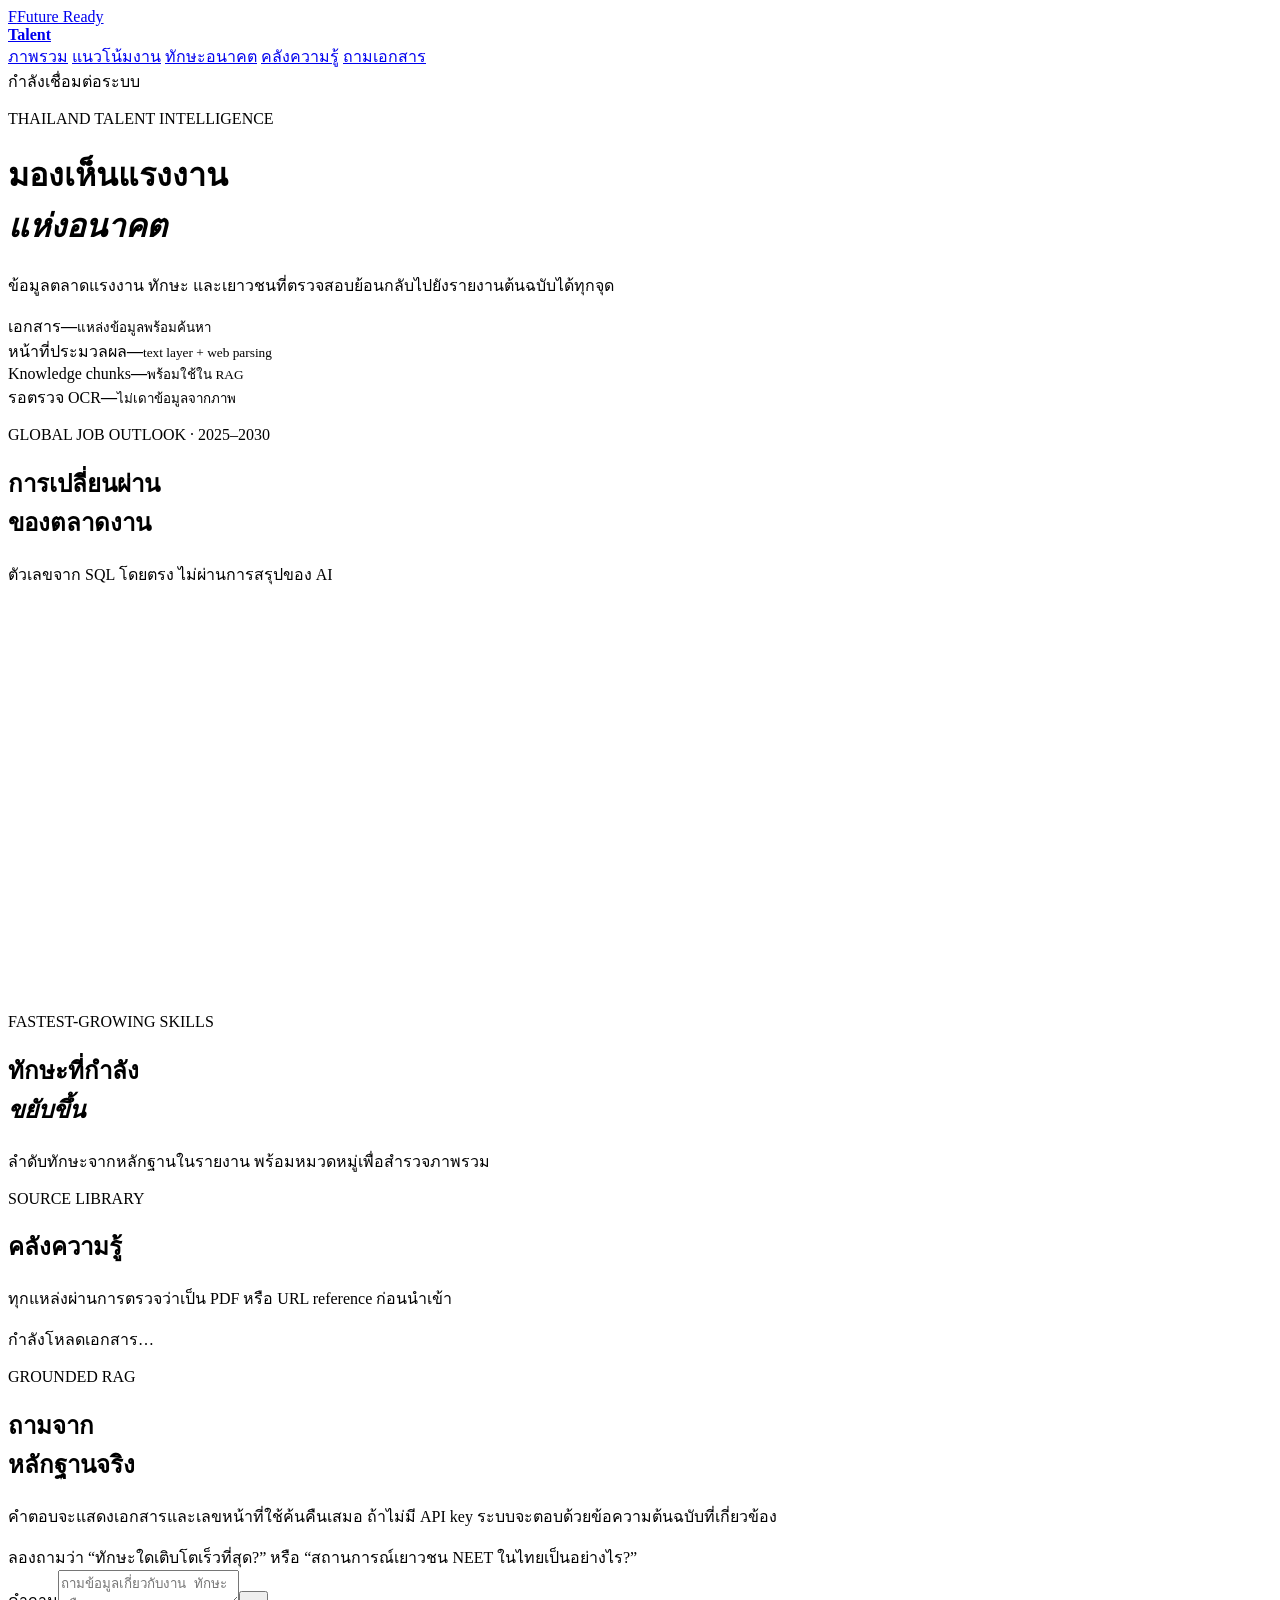
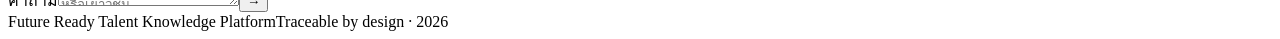
==== frontend/index.html @ b45962de "feat: build future ready talent knowledge platform" ====
<!doctype html>
<html lang="th">
<head>
  <meta charset="utf-8">
  <meta name="viewport" content="width=device-width,initial-scale=1">
  <meta name="description" content="Future Ready Talent knowledge dashboard">
  <title>Future Ready Talent</title>
  <link rel="stylesheet" href="/assets/styles.css">
</head>
<body>
  <aside class="sidebar">
    <a class="brand" href="#top"><span class="mark">F</span><span>Future Ready<br><b>Talent</b></span></a>
    <nav>
      <a class="active" href="#overview">ภาพรวม</a>
      <a href="#outlook">แนวโน้มงาน</a>
      <a href="#skills">ทักษะอนาคต</a>
      <a href="#knowledge">คลังความรู้</a>
      <a href="#ask">ถามเอกสาร</a>
    </nav>
    <div class="sidebar-note"><span class="pulse"></span><span id="systemStatus">กำลังเชื่อมต่อระบบ</span></div>
  </aside>

  <main id="top">
    <header>
      <div><p class="eyebrow">THAILAND TALENT INTELLIGENCE</p><h1>มองเห็นแรงงาน<br><em>แห่งอนาคต</em></h1></div>
      <p class="intro">ข้อมูลตลาดแรงงาน ทักษะ และเยาวชนที่ตรวจสอบย้อนกลับไปยังรายงานต้นฉบับได้ทุกจุด</p>
    </header>

    <section id="overview" class="stats" aria-label="สถิติข้อมูล">
      <article><span>เอกสาร</span><strong id="docCount">—</strong><small>แหล่งข้อมูลพร้อมค้นหา</small></article>
      <article><span>หน้าที่ประมวลผล</span><strong id="pageCount">—</strong><small>text layer + web parsing</small></article>
      <article><span>Knowledge chunks</span><strong id="chunkCount">—</strong><small>พร้อมใช้ใน RAG</small></article>
      <article><span>รอตรวจ OCR</span><strong id="reviewCount">—</strong><small>ไม่เดาข้อมูลจากภาพ</small></article>
    </section>

    <section id="outlook" class="panel split">
      <div>
        <p class="eyebrow">GLOBAL JOB OUTLOOK · 2025–2030</p>
        <h2>การเปลี่ยนผ่าน<br>ของตลาดงาน</h2>
        <p class="muted">ตัวเลขจาก SQL โดยตรง ไม่ผ่านการสรุปของ AI</p>
        <div id="demandLegend" class="legend"></div>
      </div>
      <div><canvas id="demandChart" width="720" height="390" aria-label="กราฟแนวโน้มจำนวนงาน"></canvas><p id="chartSource" class="source"></p></div>
    </section>

    <section id="skills" class="panel">
      <div class="section-head"><div><p class="eyebrow">FASTEST-GROWING SKILLS</p><h2>ทักษะที่กำลัง<br><em>ขยับขึ้น</em></h2></div><p>ลำดับทักษะจากหลักฐานในรายงาน พร้อมหมวดหมู่เพื่อสำรวจภาพรวม</p></div>
      <div id="skillGrid" class="skill-grid"></div>
    </section>

    <section id="knowledge" class="panel">
      <div class="section-head"><div><p class="eyebrow">SOURCE LIBRARY</p><h2>คลังความรู้</h2></div><p>ทุกแหล่งผ่านการตรวจว่าเป็น PDF หรือ URL reference ก่อนนำเข้า</p></div>
      <div id="documents" class="documents"><div class="loading">กำลังโหลดเอกสาร…</div></div>
    </section>

    <section id="ask" class="ask-panel">
      <div class="ask-copy"><p class="eyebrow light">GROUNDED RAG</p><h2>ถามจาก<br>หลักฐานจริง</h2><p>คำตอบจะแสดงเอกสารและเลขหน้าที่ใช้ค้นคืนเสมอ ถ้าไม่มี API key ระบบจะตอบด้วยข้อความต้นฉบับที่เกี่ยวข้อง</p></div>
      <div class="chat">
        <div id="messages" class="messages"><div class="message assistant">ลองถามว่า “ทักษะใดเติบโตเร็วที่สุด?” หรือ “สถานการณ์เยาวชน NEET ในไทยเป็นอย่างไร?”</div></div>
        <form id="chatForm"><label class="sr-only" for="question">คำถาม</label><textarea id="question" rows="2" maxlength="1000" placeholder="ถามข้อมูลเกี่ยวกับงาน ทักษะ หรือเยาวชน…" required></textarea><button type="submit" aria-label="ส่งคำถาม">→</button></form>
      </div>
    </section>
    <footer><span>Future Ready Talent Knowledge Platform</span><span>Traceable by design · 2026</span></footer>
  </main>
  <script src="/assets/app.js" defer></script>
</body>
</html>
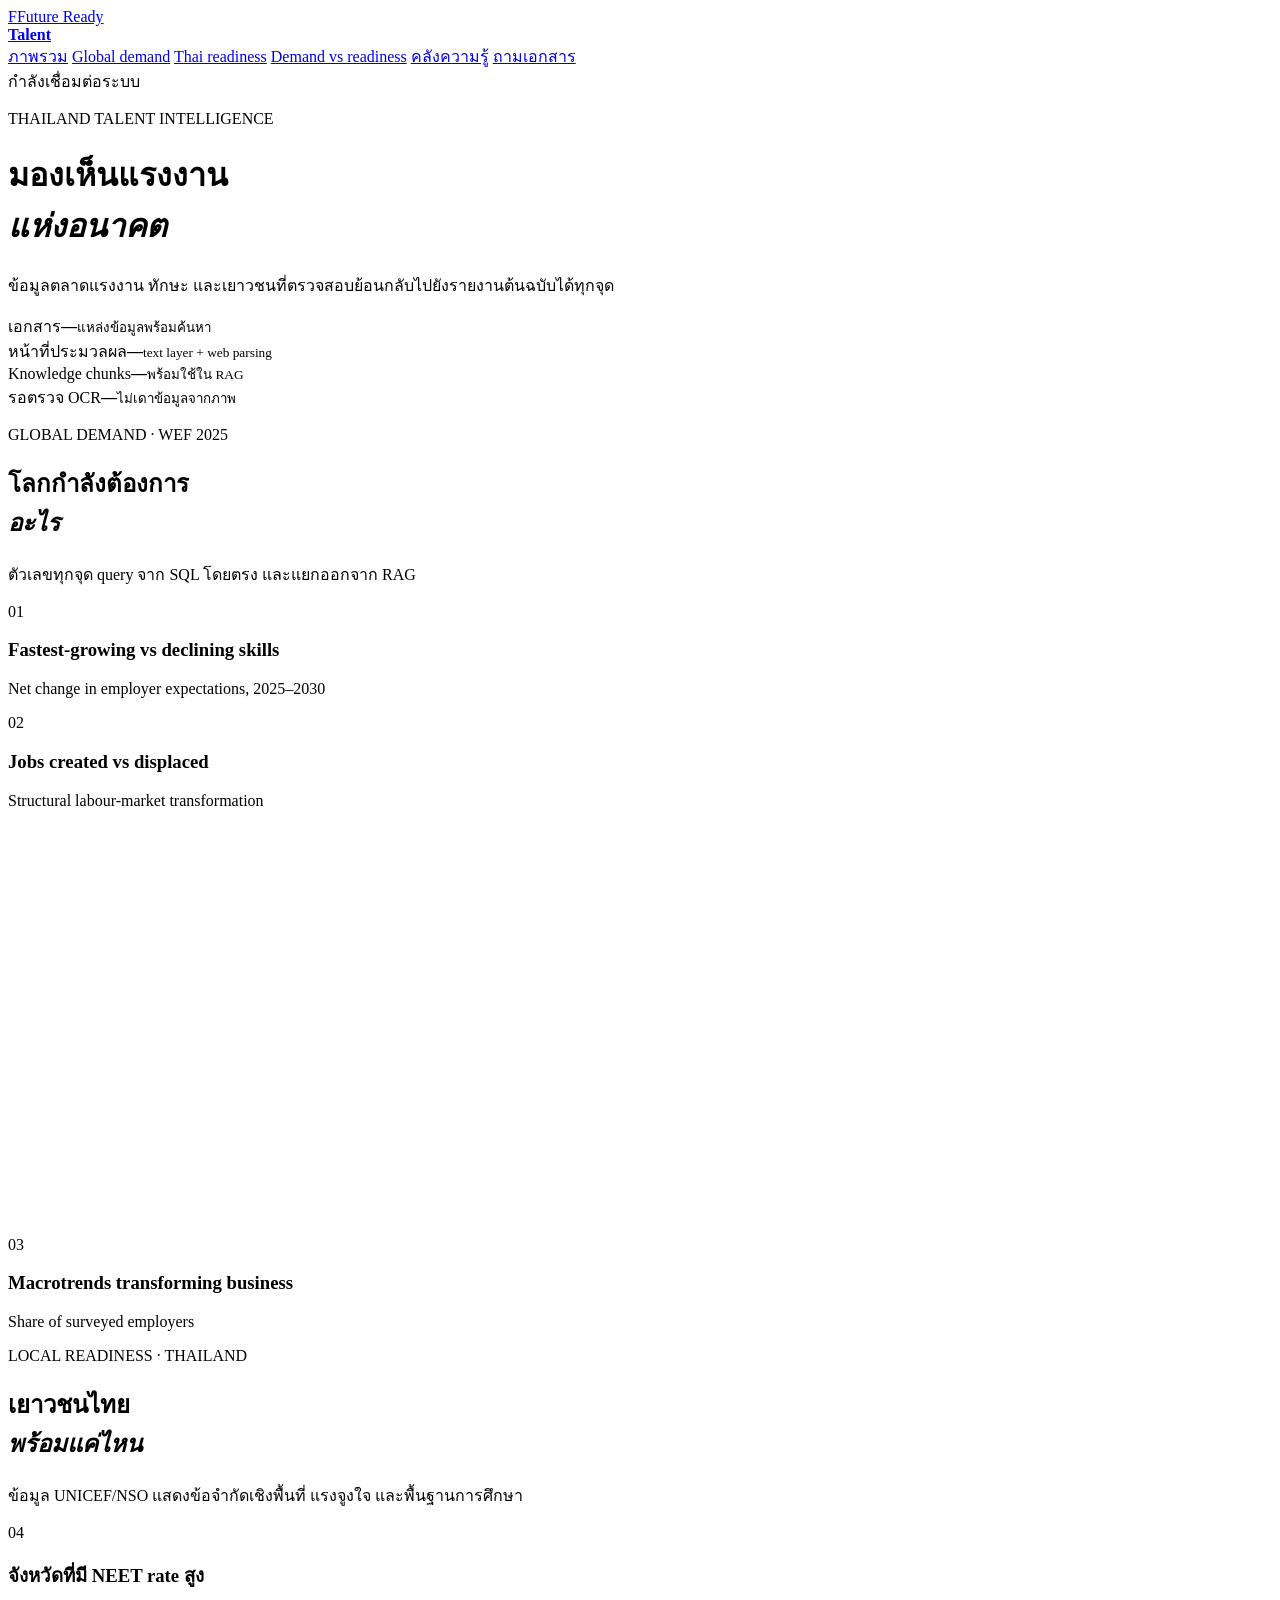
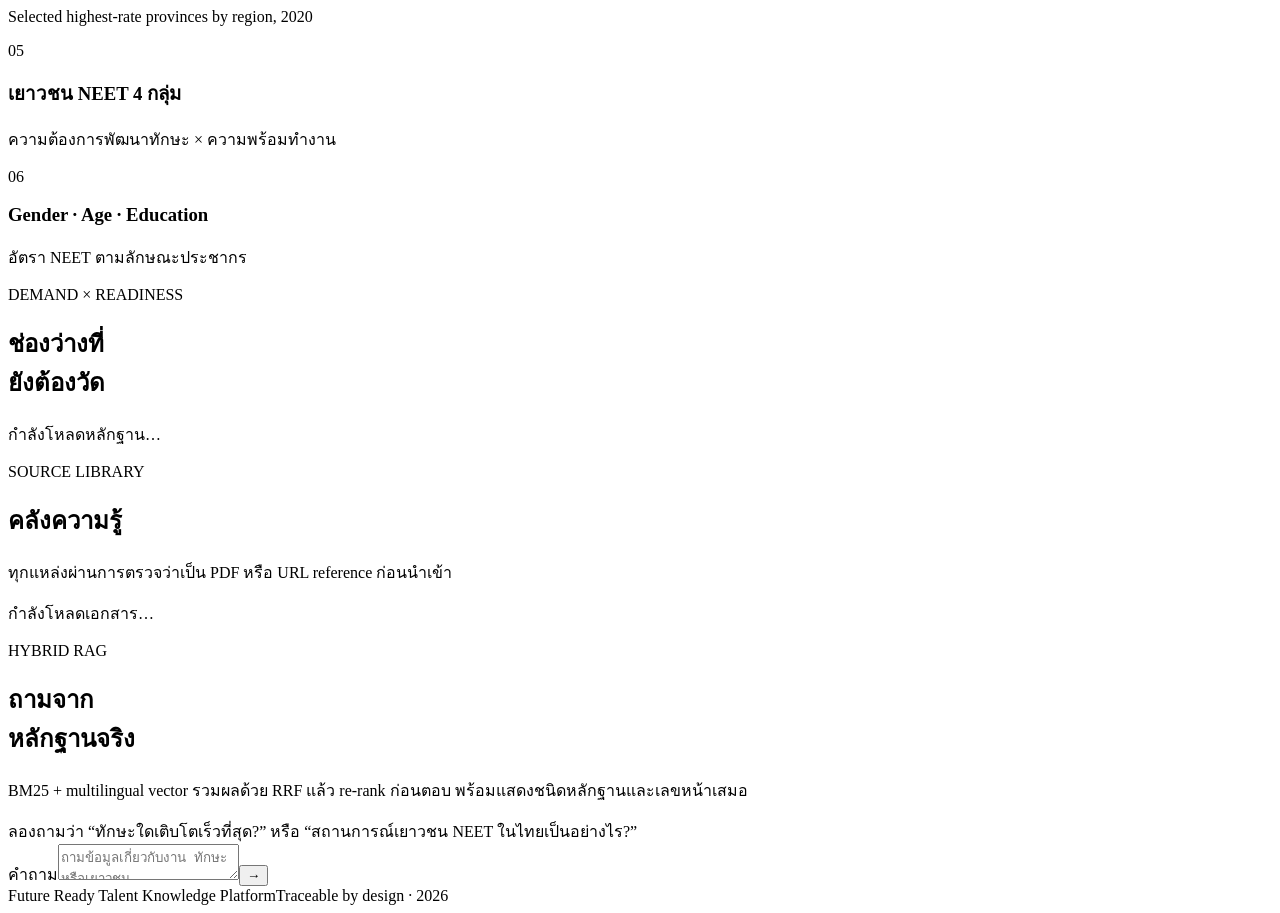
==== commit 335e85f1: "feat: improve talent visualizations and hybrid retrieval" ====
--- a/frontend/index.html
+++ b/frontend/index.html
@@ -12,8 +12,9 @@
     <a class="brand" href="#top"><span class="mark">F</span><span>Future Ready<br><b>Talent</b></span></a>
     <nav>
       <a class="active" href="#overview">ภาพรวม</a>
-      <a href="#outlook">แนวโน้มงาน</a>
-      <a href="#skills">ทักษะอนาคต</a>
+      <a href="#outlook">Global demand</a>
+      <a href="#readiness">Thai readiness</a>
+      <a href="#gap">Demand vs readiness</a>
       <a href="#knowledge">คลังความรู้</a>
       <a href="#ask">ถามเอกสาร</a>
     </nav>
@@ -33,19 +34,27 @@
       <article><span>รอตรวจ OCR</span><strong id="reviewCount">—</strong><small>ไม่เดาข้อมูลจากภาพ</small></article>
     </section>
 
-    <section id="outlook" class="panel split">
-      <div>
-        <p class="eyebrow">GLOBAL JOB OUTLOOK · 2025–2030</p>
-        <h2>การเปลี่ยนผ่าน<br>ของตลาดงาน</h2>
-        <p class="muted">ตัวเลขจาก SQL โดยตรง ไม่ผ่านการสรุปของ AI</p>
-        <div id="demandLegend" class="legend"></div>
+    <section id="outlook" class="panel">
+      <div class="section-head"><div><p class="eyebrow">GLOBAL DEMAND · WEF 2025</p><h2>โลกกำลังต้องการ<br><em>อะไร</em></h2></div><p>ตัวเลขทุกจุด query จาก SQL โดยตรง และแยกออกจาก RAG</p></div>
+      <div class="chart-grid">
+        <article class="chart-card wide"><div class="chart-title"><span>01</span><div><h3>Fastest-growing vs declining skills</h3><p>Net change in employer expectations, 2025–2030</p></div></div><div id="skillChangeChart" class="bar-chart"></div></article>
+        <article class="chart-card"><div class="chart-title"><span>02</span><div><h3>Jobs created vs displaced</h3><p>Structural labour-market transformation</p></div></div><canvas id="demandChart" width="720" height="390" aria-label="กราฟจำนวนงานที่สร้างและหายไป"></canvas><div id="demandLegend" class="legend"></div><p id="chartSource" class="source"></p></article>
+        <article class="chart-card"><div class="chart-title"><span>03</span><div><h3>Macrotrends transforming business</h3><p>Share of surveyed employers</p></div></div><div id="macroTrendChart" class="bar-chart compact"></div></article>
       </div>
-      <div><canvas id="demandChart" width="720" height="390" aria-label="กราฟแนวโน้มจำนวนงาน"></canvas><p id="chartSource" class="source"></p></div>
     </section>
 
-    <section id="skills" class="panel">
-      <div class="section-head"><div><p class="eyebrow">FASTEST-GROWING SKILLS</p><h2>ทักษะที่กำลัง<br><em>ขยับขึ้น</em></h2></div><p>ลำดับทักษะจากหลักฐานในรายงาน พร้อมหมวดหมู่เพื่อสำรวจภาพรวม</p></div>
-      <div id="skillGrid" class="skill-grid"></div>
+    <section id="readiness" class="panel readiness-panel">
+      <div class="section-head"><div><p class="eyebrow">LOCAL READINESS · THAILAND</p><h2>เยาวชนไทย<br><em>พร้อมแค่ไหน</em></h2></div><p>ข้อมูล UNICEF/NSO แสดงข้อจำกัดเชิงพื้นที่ แรงจูงใจ และพื้นฐานการศึกษา</p></div>
+      <div class="chart-grid">
+        <article class="chart-card"><div class="chart-title"><span>04</span><div><h3>จังหวัดที่มี NEET rate สูง</h3><p>Selected highest-rate provinces by region, 2020</p></div></div><div id="provinceChart" class="bar-chart compact"></div></article>
+        <article class="chart-card"><div class="chart-title"><span>05</span><div><h3>เยาวชน NEET 4 กลุ่ม</h3><p>ความต้องการพัฒนาทักษะ × ความพร้อมทำงาน</p></div></div><div id="groupChart" class="donut-layout"></div></article>
+        <article class="chart-card wide"><div class="chart-title"><span>06</span><div><h3>Gender · Age · Education</h3><p>อัตรา NEET ตามลักษณะประชากร</p></div></div><div id="demographicChart" class="demographic-grid"></div></article>
+      </div>
+    </section>
+
+    <section id="gap" class="gap-panel">
+      <div><p class="eyebrow light">DEMAND × READINESS</p><h2>ช่องว่างที่<br>ยังต้องวัด</h2></div>
+      <article id="gapChart" class="gap-chart"><div class="loading">กำลังโหลดหลักฐาน…</div></article>
     </section>
 
     <section id="knowledge" class="panel">
@@ -54,7 +63,7 @@
     </section>
 
     <section id="ask" class="ask-panel">
-      <div class="ask-copy"><p class="eyebrow light">GROUNDED RAG</p><h2>ถามจาก<br>หลักฐานจริง</h2><p>คำตอบจะแสดงเอกสารและเลขหน้าที่ใช้ค้นคืนเสมอ ถ้าไม่มี API key ระบบจะตอบด้วยข้อความต้นฉบับที่เกี่ยวข้อง</p></div>
+      <div class="ask-copy"><p class="eyebrow light">HYBRID RAG</p><h2>ถามจาก<br>หลักฐานจริง</h2><p>BM25 + multilingual vector รวมผลด้วย RRF แล้ว re-rank ก่อนตอบ พร้อมแสดงชนิดหลักฐานและเลขหน้าเสมอ</p></div>
       <div class="chat">
         <div id="messages" class="messages"><div class="message assistant">ลองถามว่า “ทักษะใดเติบโตเร็วที่สุด?” หรือ “สถานการณ์เยาวชน NEET ในไทยเป็นอย่างไร?”</div></div>
         <form id="chatForm"><label class="sr-only" for="question">คำถาม</label><textarea id="question" rows="2" maxlength="1000" placeholder="ถามข้อมูลเกี่ยวกับงาน ทักษะ หรือเยาวชน…" required></textarea><button type="submit" aria-label="ส่งคำถาม">→</button></form>
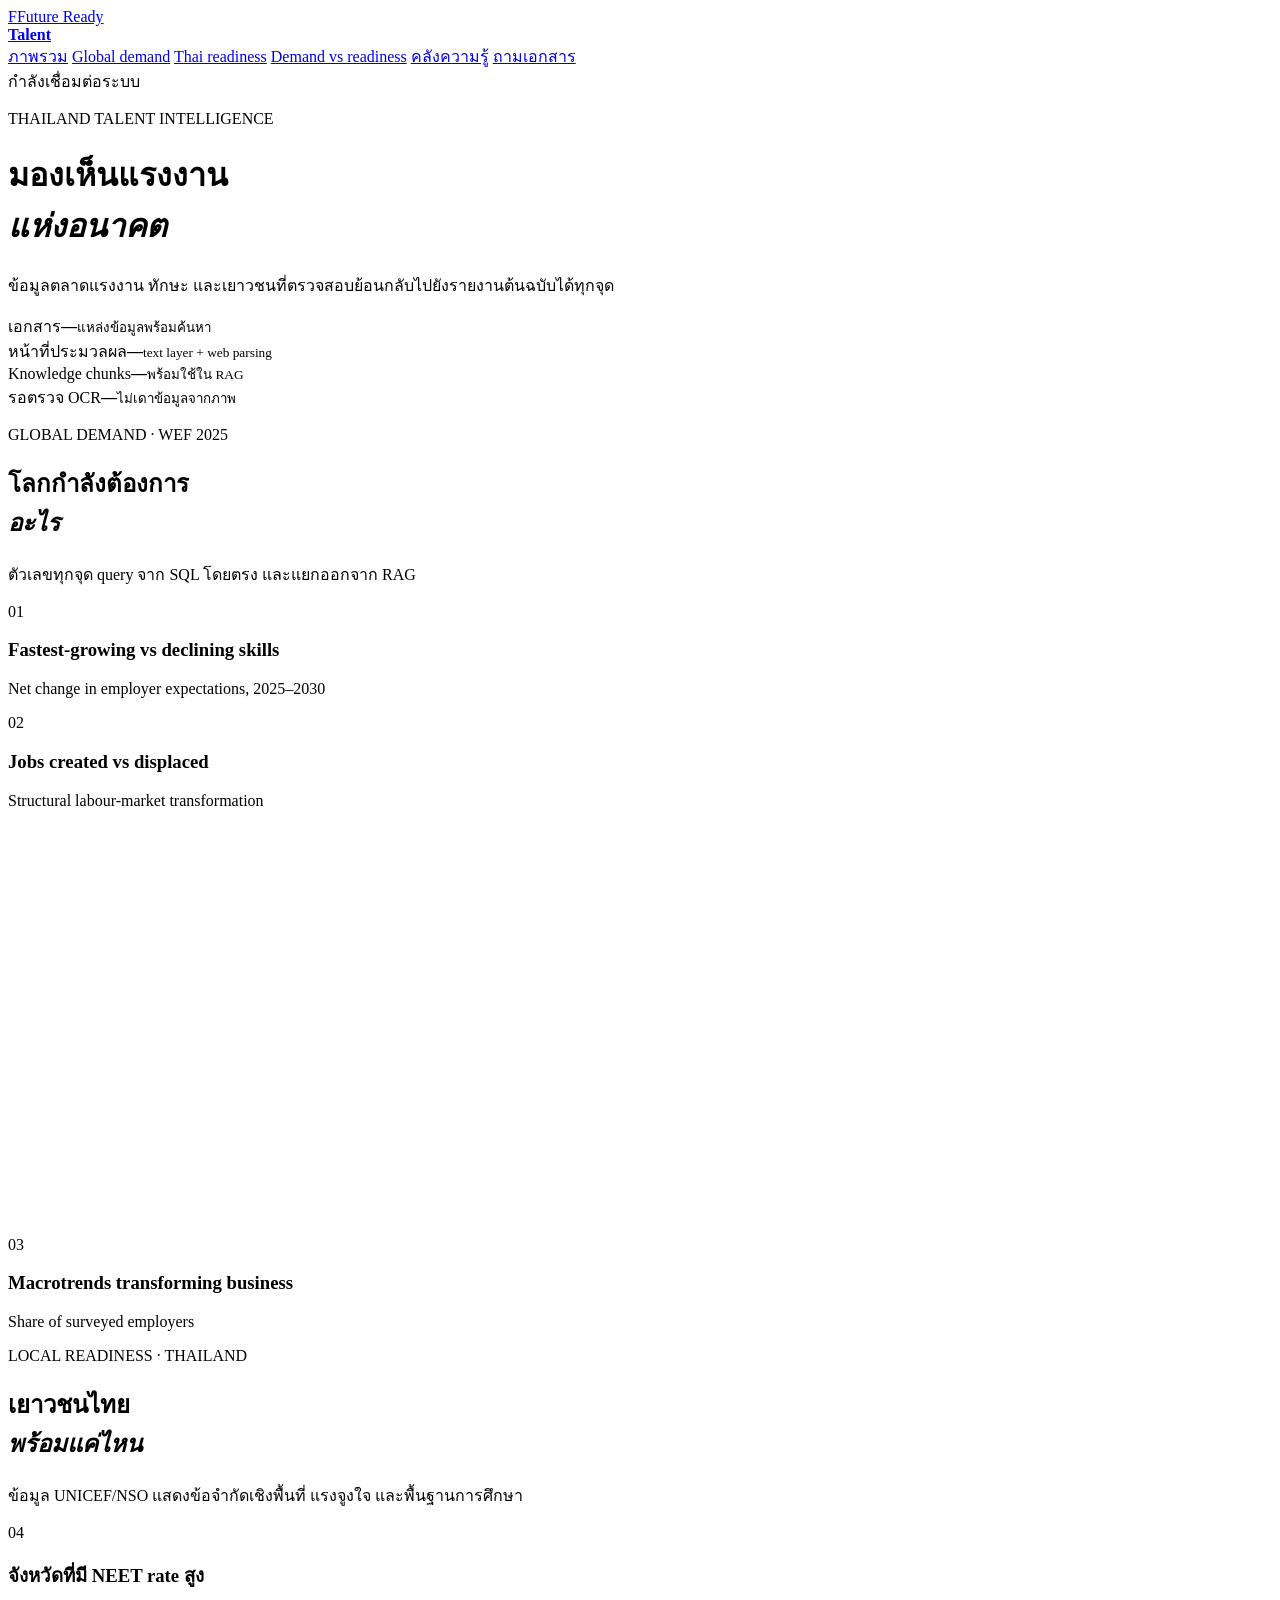
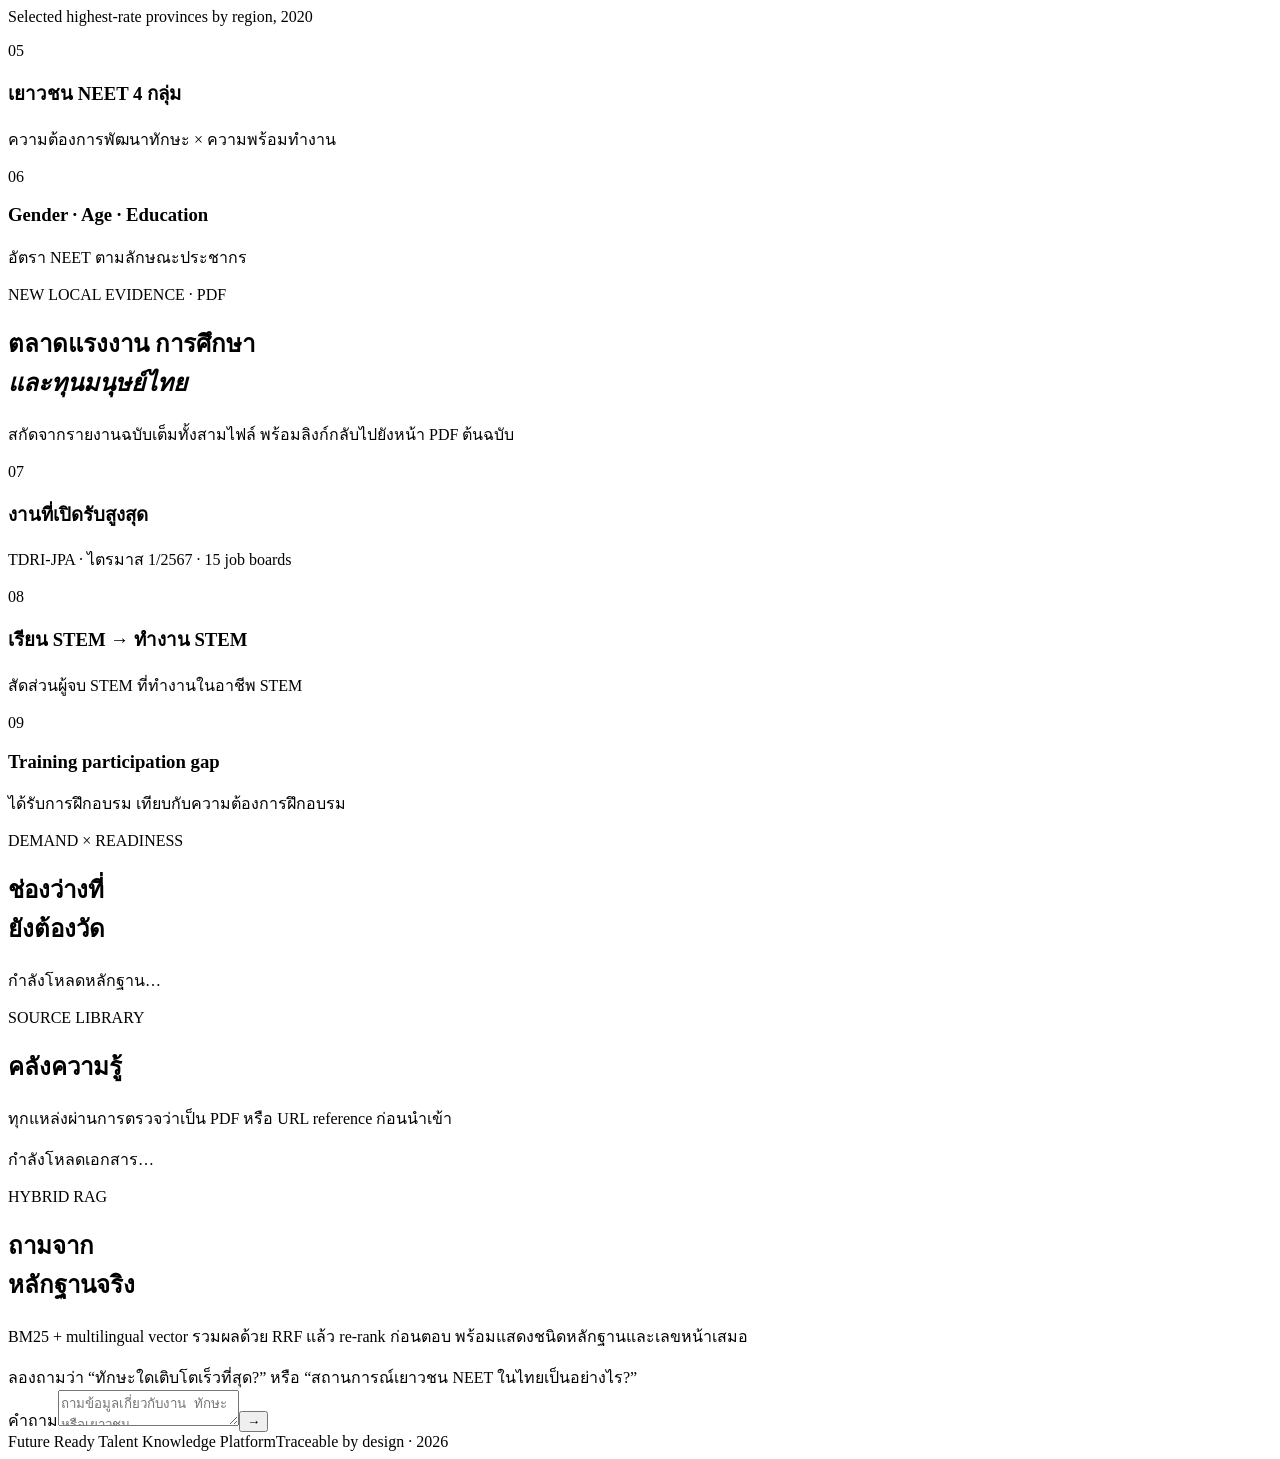
==== commit 1d39fe7f: "feat: replace web sources with verified PDF evidence" ====
--- a/frontend/index.html
+++ b/frontend/index.html
@@ -50,6 +50,12 @@
         <article class="chart-card"><div class="chart-title"><span>05</span><div><h3>เยาวชน NEET 4 กลุ่ม</h3><p>ความต้องการพัฒนาทักษะ × ความพร้อมทำงาน</p></div></div><div id="groupChart" class="donut-layout"></div></article>
         <article class="chart-card wide"><div class="chart-title"><span>06</span><div><h3>Gender · Age · Education</h3><p>อัตรา NEET ตามลักษณะประชากร</p></div></div><div id="demographicChart" class="demographic-grid"></div></article>
       </div>
+      <div class="local-evidence-head"><div><p class="eyebrow">NEW LOCAL EVIDENCE · PDF</p><h2>ตลาดแรงงาน การศึกษา<br><em>และทุนมนุษย์ไทย</em></h2></div><p>สกัดจากรายงานฉบับเต็มทั้งสามไฟล์ พร้อมลิงก์กลับไปยังหน้า PDF ต้นฉบับ</p></div>
+      <div class="evidence-grid">
+        <article class="chart-card"><div class="chart-title"><span>07</span><div><h3>งานที่เปิดรับสูงสุด</h3><p>TDRI-JPA · ไตรมาส 1/2567 · 15 job boards</p></div></div><div id="thaiJobPostingsChart" class="bar-chart compact"></div></article>
+        <article class="chart-card"><div class="chart-title"><span>08</span><div><h3>เรียน STEM → ทำงาน STEM</h3><p>สัดส่วนผู้จบ STEM ที่ทำงานในอาชีพ STEM</p></div></div><div id="stemCareerChart" class="bar-chart compact"></div></article>
+        <article class="chart-card"><div class="chart-title"><span>09</span><div><h3>Training participation gap</h3><p>ได้รับการฝึกอบรม เทียบกับความต้องการฝึกอบรม</p></div></div><div id="humanCapitalTrainingChart" class="bar-chart compact"></div></article>
+      </div>
     </section>
 
     <section id="gap" class="gap-panel">
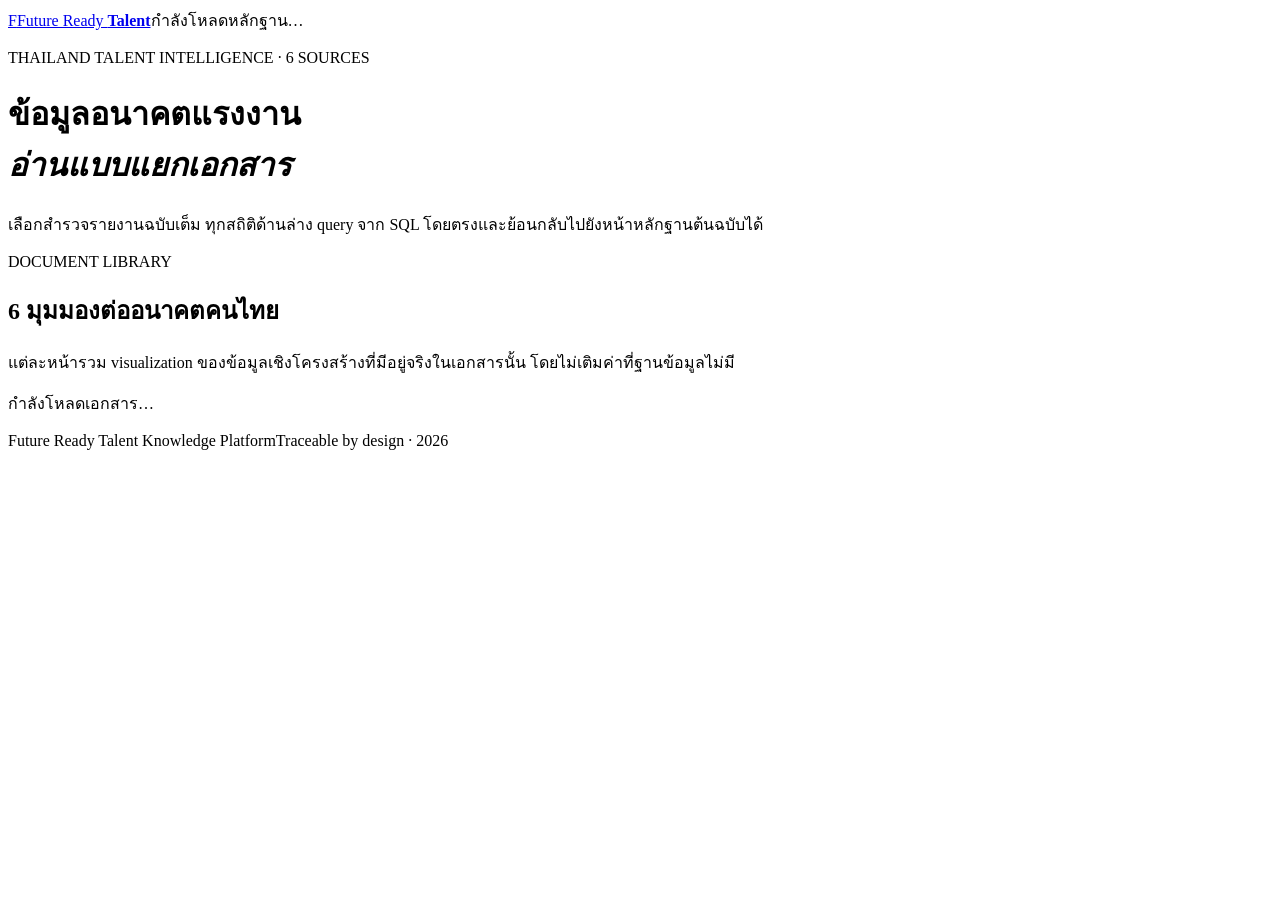
==== commit 294afe33: "feat: restructure landing and document pages" ====
--- a/frontend/index.html
+++ b/frontend/index.html
@@ -3,80 +3,27 @@
 <head>
   <meta charset="utf-8">
   <meta name="viewport" content="width=device-width,initial-scale=1">
-  <meta name="description" content="Future Ready Talent knowledge dashboard">
-  <title>Future Ready Talent</title>
+  <meta name="description" content="Future Ready Talent — หลักฐานเรื่องงาน ทักษะ และเยาวชนจาก 6 เอกสาร">
+  <title>Future Ready Talent · Document Library</title>
   <link rel="stylesheet" href="/assets/styles.css">
 </head>
 <body>
-  <aside class="sidebar">
-    <a class="brand" href="#top"><span class="mark">F</span><span>Future Ready<br><b>Talent</b></span></a>
-    <nav>
-      <a class="active" href="#overview">ภาพรวม</a>
-      <a href="#outlook">Global demand</a>
-      <a href="#readiness">Thai readiness</a>
-      <a href="#gap">Demand vs readiness</a>
-      <a href="#knowledge">คลังความรู้</a>
-      <a href="#ask">ถามเอกสาร</a>
-    </nav>
-    <div class="sidebar-note"><span class="pulse"></span><span id="systemStatus">กำลังเชื่อมต่อระบบ</span></div>
-  </aside>
-
-  <main id="top">
-    <header>
-      <div><p class="eyebrow">THAILAND TALENT INTELLIGENCE</p><h1>มองเห็นแรงงาน<br><em>แห่งอนาคต</em></h1></div>
-      <p class="intro">ข้อมูลตลาดแรงงาน ทักษะ และเยาวชนที่ตรวจสอบย้อนกลับไปยังรายงานต้นฉบับได้ทุกจุด</p>
-    </header>
-
-    <section id="overview" class="stats" aria-label="สถิติข้อมูล">
-      <article><span>เอกสาร</span><strong id="docCount">—</strong><small>แหล่งข้อมูลพร้อมค้นหา</small></article>
-      <article><span>หน้าที่ประมวลผล</span><strong id="pageCount">—</strong><small>text layer + web parsing</small></article>
-      <article><span>Knowledge chunks</span><strong id="chunkCount">—</strong><small>พร้อมใช้ใน RAG</small></article>
-      <article><span>รอตรวจ OCR</span><strong id="reviewCount">—</strong><small>ไม่เดาข้อมูลจากภาพ</small></article>
+  <header class="landing-hero">
+    <nav class="landing-nav"><a class="brand" href="/"><span class="mark">F</span><span>Future Ready <b>Talent</b></span></a><span id="systemStatus">กำลังโหลดหลักฐาน…</span></nav>
+    <div class="hero-copy">
+      <p class="eyebrow">THAILAND TALENT INTELLIGENCE · 6 SOURCES</p>
+      <h1>ข้อมูลอนาคตแรงงาน<br><em>อ่านแบบแยกเอกสาร</em></h1>
+      <p>เลือกสำรวจรายงานฉบับเต็ม ทุกสถิติด้านล่าง query จาก SQL โดยตรงและย้อนกลับไปยังหน้าหลักฐานต้นฉบับได้</p>
+    </div>
+  </header>
+  <main>
+    <section class="library-head">
+      <div><p class="eyebrow">DOCUMENT LIBRARY</p><h2>6 มุมมองต่ออนาคตคนไทย</h2></div>
+      <p>แต่ละหน้ารวม visualization ของข้อมูลเชิงโครงสร้างที่มีอยู่จริงในเอกสารนั้น โดยไม่เติมค่าที่ฐานข้อมูลไม่มี</p>
     </section>
-
-    <section id="outlook" class="panel">
-      <div class="section-head"><div><p class="eyebrow">GLOBAL DEMAND · WEF 2025</p><h2>โลกกำลังต้องการ<br><em>อะไร</em></h2></div><p>ตัวเลขทุกจุด query จาก SQL โดยตรง และแยกออกจาก RAG</p></div>
-      <div class="chart-grid">
-        <article class="chart-card wide"><div class="chart-title"><span>01</span><div><h3>Fastest-growing vs declining skills</h3><p>Net change in employer expectations, 2025–2030</p></div></div><div id="skillChangeChart" class="bar-chart"></div></article>
-        <article class="chart-card"><div class="chart-title"><span>02</span><div><h3>Jobs created vs displaced</h3><p>Structural labour-market transformation</p></div></div><canvas id="demandChart" width="720" height="390" aria-label="กราฟจำนวนงานที่สร้างและหายไป"></canvas><div id="demandLegend" class="legend"></div><p id="chartSource" class="source"></p></article>
-        <article class="chart-card"><div class="chart-title"><span>03</span><div><h3>Macrotrends transforming business</h3><p>Share of surveyed employers</p></div></div><div id="macroTrendChart" class="bar-chart compact"></div></article>
-      </div>
-    </section>
-
-    <section id="readiness" class="panel readiness-panel">
-      <div class="section-head"><div><p class="eyebrow">LOCAL READINESS · THAILAND</p><h2>เยาวชนไทย<br><em>พร้อมแค่ไหน</em></h2></div><p>ข้อมูล UNICEF/NSO แสดงข้อจำกัดเชิงพื้นที่ แรงจูงใจ และพื้นฐานการศึกษา</p></div>
-      <div class="chart-grid">
-        <article class="chart-card"><div class="chart-title"><span>04</span><div><h3>จังหวัดที่มี NEET rate สูง</h3><p>Selected highest-rate provinces by region, 2020</p></div></div><div id="provinceChart" class="bar-chart compact"></div></article>
-        <article class="chart-card"><div class="chart-title"><span>05</span><div><h3>เยาวชน NEET 4 กลุ่ม</h3><p>ความต้องการพัฒนาทักษะ × ความพร้อมทำงาน</p></div></div><div id="groupChart" class="donut-layout"></div></article>
-        <article class="chart-card wide"><div class="chart-title"><span>06</span><div><h3>Gender · Age · Education</h3><p>อัตรา NEET ตามลักษณะประชากร</p></div></div><div id="demographicChart" class="demographic-grid"></div></article>
-      </div>
-      <div class="local-evidence-head"><div><p class="eyebrow">NEW LOCAL EVIDENCE · PDF</p><h2>ตลาดแรงงาน การศึกษา<br><em>และทุนมนุษย์ไทย</em></h2></div><p>สกัดจากรายงานฉบับเต็มทั้งสามไฟล์ พร้อมลิงก์กลับไปยังหน้า PDF ต้นฉบับ</p></div>
-      <div class="evidence-grid">
-        <article class="chart-card"><div class="chart-title"><span>07</span><div><h3>งานที่เปิดรับสูงสุด</h3><p>TDRI-JPA · ไตรมาส 1/2567 · 15 job boards</p></div></div><div id="thaiJobPostingsChart" class="bar-chart compact"></div></article>
-        <article class="chart-card"><div class="chart-title"><span>08</span><div><h3>เรียน STEM → ทำงาน STEM</h3><p>สัดส่วนผู้จบ STEM ที่ทำงานในอาชีพ STEM</p></div></div><div id="stemCareerChart" class="bar-chart compact"></div></article>
-        <article class="chart-card"><div class="chart-title"><span>09</span><div><h3>Training participation gap</h3><p>ได้รับการฝึกอบรม เทียบกับความต้องการฝึกอบรม</p></div></div><div id="humanCapitalTrainingChart" class="bar-chart compact"></div></article>
-      </div>
-    </section>
-
-    <section id="gap" class="gap-panel">
-      <div><p class="eyebrow light">DEMAND × READINESS</p><h2>ช่องว่างที่<br>ยังต้องวัด</h2></div>
-      <article id="gapChart" class="gap-chart"><div class="loading">กำลังโหลดหลักฐาน…</div></article>
-    </section>
-
-    <section id="knowledge" class="panel">
-      <div class="section-head"><div><p class="eyebrow">SOURCE LIBRARY</p><h2>คลังความรู้</h2></div><p>ทุกแหล่งผ่านการตรวจว่าเป็น PDF หรือ URL reference ก่อนนำเข้า</p></div>
-      <div id="documents" class="documents"><div class="loading">กำลังโหลดเอกสาร…</div></div>
-    </section>
-
-    <section id="ask" class="ask-panel">
-      <div class="ask-copy"><p class="eyebrow light">HYBRID RAG</p><h2>ถามจาก<br>หลักฐานจริง</h2><p>BM25 + multilingual vector รวมผลด้วย RRF แล้ว re-rank ก่อนตอบ พร้อมแสดงชนิดหลักฐานและเลขหน้าเสมอ</p></div>
-      <div class="chat">
-        <div id="messages" class="messages"><div class="message assistant">ลองถามว่า “ทักษะใดเติบโตเร็วที่สุด?” หรือ “สถานการณ์เยาวชน NEET ในไทยเป็นอย่างไร?”</div></div>
-        <form id="chatForm"><label class="sr-only" for="question">คำถาม</label><textarea id="question" rows="2" maxlength="1000" placeholder="ถามข้อมูลเกี่ยวกับงาน ทักษะ หรือเยาวชน…" required></textarea><button type="submit" aria-label="ส่งคำถาม">→</button></form>
-      </div>
-    </section>
-    <footer><span>Future Ready Talent Knowledge Platform</span><span>Traceable by design · 2026</span></footer>
+    <section id="documentCards" class="document-grid" aria-live="polite"><p class="loading">กำลังโหลดเอกสาร…</p></section>
   </main>
+  <footer><span>Future Ready Talent Knowledge Platform</span><span>Traceable by design · 2026</span></footer>
   <script src="/assets/app.js" defer></script>
 </body>
 </html>
